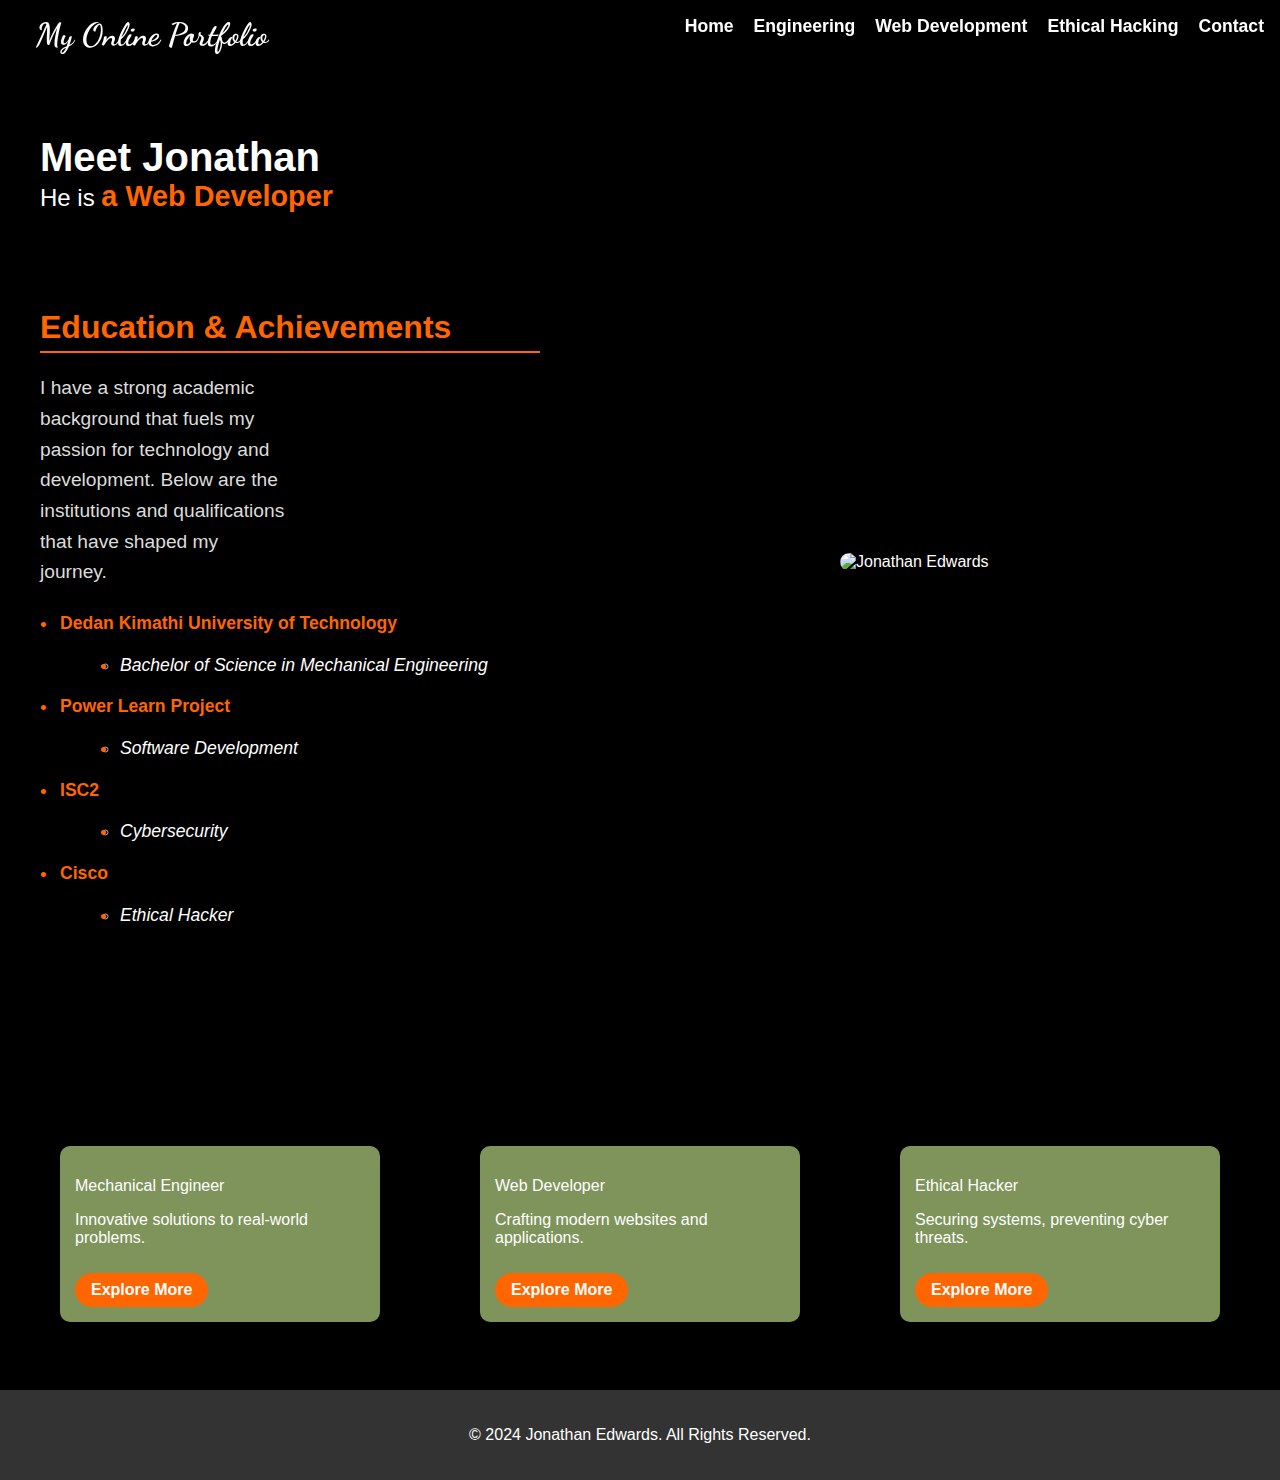
==== index.html @ edd0a0d9 "Updated Files" ====
<!DOCTYPE html>
<html lang="en">
    <head>
        <meta charset="UTF-8">
        <meta name="viewport" content="width=device-width, initial-scale=1.0">
        <title>Jonathan Edwards' Portfolio</title>
        <link rel="stylesheet" href="styles.css">
        <script src="https://cdn.jsdelivr.net/npm/particles.js"></script>
        <!-- Add signature font from Google Fonts -->
        <link href="https://fonts.googleapis.com/css2?family=Dancing+Script:wght@700&family=Pacifico&display=swap" rel="stylesheet">
        <script src="https://kit.fontawesome.com/a076d05399.js" crossorigin="anonymous"></script>
    </head>
    
<body>
    <!-- Particles Background (Full Screen) -->
    <div id="particles-js"></div>

    <!-- Header Section -->
    <header>

        <nav>
            <div class="navbar-brand">
                <span>My Online Portfolio</span>
            </div>
            <a href="index.html">Home</a>
            <a href="mech.html">Engineering</a>
            <a href="web.html">Web Development</a>
            <a href="hack.html">Ethical Hacking</a>
            <a href="contact.html">Contact</a>
        </nav>

        <div class="intro-container">
            <!-- Left Side: Introductory Message -->
            <div class="intro-text">
                <p class="intro-title">
                    Meet <span class="highlight" id="name"></span>
                </p>
                <p class="intro-subtitle">
                    He is  <span id="role">a Web Developer</span> <!-- Role changes dynamically -->
                </p>
                
                <!-- Education Description -->
                <div class="education-description">
                    <h3>Education & Achievements</h3>
                    <p class="intro-text">
                        I have a strong academic background that fuels my passion for technology and development. Below are the institutions and qualifications that have shaped my journey.
                    </p>
                    <ul class="school-tree">
                        <li><span class="school-name">Dedan Kimathi University of Technology</span>
                            <ul>
                                <li><span class="degree">Bachelor of Science in Mechanical Engineering</span></li>
                            </ul>
                        </li>
                        <li><span class="school-name">Power Learn Project</span>
                            <ul>
                                <li><span class="course">Software Development</span></li>
                            </ul>
                        </li>
                        <li><span class="school-name">ISC2</span>
                            <ul>
                                <li><span class="course">Cybersecurity</span></li>
                            </ul>
                        </li>
                        <li><span class="school-name">Cisco</span>
                            <ul>
                                <li><span class="course">Ethical Hacker</span></li>
                            </ul>
                        </li>
                    </ul>
                </div>

                
            </div>
        
            <!-- Right Side: Profile Picture -->
            <div class="profile-picture-container">
                <img src="moi.jpg" alt="Jonathan Edwards" class="profile-picture">
            </div>
        </div>
        
    </header>


    <!-- Main Content Section -->
    <section class="blocks">
        <div class="block" id="mechanical-engineer">
            <div class="block-content">
                <p>Mechanical Engineer</p>
                <p class="description">Innovative solutions to real-world problems.</p>
                <a href="mech.html" class="explore">Explore More</a>
            </div>
        </div>
        <div class="block" id="web-developer">
            <div class="block-content">
                <p>Web Developer</p>
                <p class="description">Crafting modern websites and applications.</p>
                <a href="web.html" class="explore">Explore More</a>
            </div>
        </div>
        <div class="block" id="ethical-hacker">
            <div class="block-content">
                <p>Ethical Hacker</p>
                <p class="description">Securing systems, preventing cyber threats.</p>
                <a href="hack.html" class="explore">Explore More</a>
            </div>
        </div>
    </section>
    
    <footer>
        <div class="footer-content">
            <p>&copy; 2024 Jonathan Edwards. All Rights Reserved.</p>
            <div class="contact-info">
                <a href="https://www.linkedin.com/in/jonathan-edwards" target="_blank" class="social-link">
                    <i class="fab fa-linkedin"></i>
                </a>
                <a href="https://wa.me/1234567890" target="_blank" class="social-link">
                    <i class="fab fa-whatsapp"></i>
                </a>
                <a href="https://facebook.com/jonathan.edwards" target="_blank" class="social-link">
                    <i class="fab fa-facebook"></i>
                </a>
                <a href="https://twitter.com/jonathanedwards" target="_blank" class="social-link">
                    <i class="fab fa-twitter"></i>
                </a>
                <a href="tel:+1234567890" class="social-link">
                    <i class="fas fa-phone-alt"></i>
                </a>
            </div>
        </div>
    </footer>
    

    <!-- External particles config -->
    <script src="particles-config.js"></script>
    <script src="script.js"></script>
</body>
</html>
---- styles.css ----
/* General Styles */
body {
    font-family: Arial, sans-serif;
    margin: 0;
    padding: 0;
    display: flex;
    flex-direction: column;
    align-items: center;
    background-color: #000; /* Dark background for particles effect */
}

/* Header Section */
header {
    display: flex;
    justify-content: center;
    align-items: center;
    height: 100vh;
    padding: 2rem;
    color: white;
    background-color: transparent;
    position: relative; /* For particles effect layering */
}

/* Intro Text Styling */
.intro-container {
    display: flex;
    justify-content: space-between;
    gap: 200px;
    width: 100%;
    max-width: 1200px;
}

.intro-text {
    display: flex;
    flex-direction: column;
    justify-content: center;
    align-items: flex-start;
    width: 50%;
    text-align: left;
    color: white;
}

.intro-text .intro-title {
    font-size: 2.5rem;
    font-weight: bold;
    margin-bottom: 1rem;
    display: inline;
    margin: 0;
}

.intro-text .intro-subtitle {
    font-size: 1.5rem;
    font-weight: normal;
    margin-top: 0;
}

#role {
    font-size: 1.8rem;
    font-weight: bold;
    color: #ff6600;
}

/* Profile Picture Styling */
.profile-picture-container {
    width: 50%;
    display: flex;
    justify-content: center;
    align-items: center;
}

.profile-picture {
    width: 100%;
    max-width: 300px;
    border-radius: 10px;
    height: auto;
}

/* Particles Background */
#particles-js {
    position: absolute;
    width: 100%;
    height: 100vh;
    top: 0;
    left: 0;
    z-index: -1;
    background-color: #000; /* Optional for better starry sky effect */
}

/* Shooting Star Animation */
@keyframes shootingStar {
    0% {
        transform: translateX(0) translateY(0);
        opacity: 1;
    }
    100% {
        transform: translateX(100vw) translateY(50vh);
        opacity: 0;
    }
}

.shooting-star {
    position: absolute;
    width: 2px;
    height: 80px;
    background: linear-gradient(white, transparent);
    animation: shootingStar 2s ease-in-out infinite;
    opacity: 0;
    transform: translateX(0) translateY(0);
}

/* Blocks Section */
.blocks {
    display: flex;
    justify-content: space-between;
    margin: 3rem 0;
    width: 100%;
    max-width: 1200px;
}

.block {
    width: 30%;
    height: 250px;
    border-radius: 10px;
    overflow: hidden;
    position: relative;
    transition: transform 0.3s ease;
    cursor: pointer;
}

.block:hover {
    transform: scale(1.05);
}

.block-content {
    position: absolute;
    bottom: 20px;
    left: 20px;
    right: 20px;
    color: white;
    background-color: rgba(210, 246, 151, 0.6);
    padding: 15px;
    border-radius: 10px;
}

/* Fixed Navbar */
nav {
    position: fixed; /* Keeps the navbar fixed at the top */
    top: 0;
    left: 0;
    right: 0;
    background-color: rgba(0, 0, 0, 0.8); /* Dark background for visibility */
    padding: 1rem;
    z-index: 1000; /* Ensures the navbar stays above other content */
    display: flex;
    justify-content: flex-end; /* Aligns the links to the right */
}

nav a {
    color: white; /* White text for links */
    text-decoration: none;
    margin-left: 20px; /* Space between links */
    font-size: 1.1rem;
    font-weight: bold;
}

nav a:hover {
    color: #ff6600; /* Change link color on hover */
}

/* Adjust for content below the fixed navbar */
body {
    padding-top: 80px; /* Ensure the body content doesn't get hidden behind the navbar */
}

/* Navbar Brand */
.navbar-brand {
    color: white;
    font-family: 'Dancing Script', cursive;  /* Apply the signature font */
    font-size: 2rem;  /* Adjust size as needed */
    font-weight: bold;
    margin-right: auto;
    padding-left: 20px;
}

nav a {
    color: white;
    text-decoration: none;
    margin-left: 20px;
    font-size: 1.1rem;
    font-weight: bold;
}

nav a:hover {
    color: #ff6600; /* Change link color on hover */
}



/* Education Section */
.education-description {
    margin: 40px 0;
    color: #fff; /* White text for readability */
    font-family: 'Arial', sans-serif;
}

.education-description h3 {
    font-size: 2rem;
    font-weight: bold;
    color: #ff6600; /* Highlighting the section title */
    border-bottom: 2px solid #ff6600;
    padding-bottom: 5px;
    margin-bottom: 20px;
}

.education-description p {
    font-size: 1.2rem;
    margin-bottom: 20px;
    line-height: 1.6;
    color: #dcdcdc; /* Light gray for the description */
}

.school-tree {
    list-style: none;
    padding-left: 20px;
    font-size: 1.1rem;
    line-height: 1.8;
    color: #ddd;
}

.school-tree li {
    margin-bottom: 10px;
    position: relative;
}

.school-tree li::before {
    content: "•";
    position: absolute;
    left: -20px;
    color: #ff6600;
    font-size: 1.2rem;
}

.school-name {
    font-weight: bold;
    color: #ff6600; /* Bold school names in a distinct color */
}

.degree, .course {
    font-style: italic;
    color: #fff;
}

.school-tree ul {
    margin-left: 20px;
    margin-top: 10px;
    color: #b0b0b0;
}

/* Hover Effect for Tree Items */
.school-tree li:hover {
    background-color: rgba(255, 102, 0, 0.1);
    padding-left: 10px;
    transition: padding-left 0.3s ease, background-color 0.3s ease;
}

.school-tree li:hover .school-name {
    color: #ff4500;
}

.school-tree li:hover .degree,
.school-tree li:hover .course {
    color: #ffcc00;
}

/* Block Backgrounds */
#mechanical-engineer,
#web-developer,
#ethical-hacker {
    background-size: cover;
    background-position: center;
}

#mechanical-engineer {
    background-image: url('mechanical-background.jpg');
}

#web-developer {
    background-image: url('web-dev-background.jpg');
}

#ethical-hacker {
    background-image: url('ethical-hacking-background.jpg');
}

/* Explore Button */
.explore {
    display: inline-block;
    margin-top: 10px;
    padding: 8px 16px;
    background-color: #ff6600;
    border-radius: 30px;
    text-decoration: none;
    color: white;
    font-weight: bold;
    transition: background-color 0.3s ease;
}

.explore:hover {
    background-color: #ff4500;
}

/* Particles Background */
#particles-js {
    position: absolute;   /* Positioning to cover the whole page */
    top: 0;
    left: 0;
    width: 100%;          /* Full width of the page */
    height: 100%;         /* Full height of the page */
    z-index: -1;          /* Makes sure particles are behind the content */
    background-color: #000; /* Optional, if you want a dark background for particles */
}

/* Footer Styling */
/* Footer Styling */
footer {
    background-color: #333; /* Dark background */
    color: #fff; /* White text */
    text-align: center;
    padding: 20px 0;
    position: relative;
    width: 100%;
}

.footer-content {
    max-width: 1200px;
    margin: 0 auto;
}

.contact-info {
    margin-top: 10px;
    display: flex;
    justify-content: center;
    gap: 15px;
}

.social-link {
    color: #fff;
    font-size: 1.5rem;
    text-decoration: none;
    transition: color 0.3s, transform 0.3s;
}

.social-link:hover {
    color: #ff6600; /* Orange color on hover */
    transform: scale(1.2); /* Slight zoom on hover */
}




/* Responsive Design */
@media (max-width: 768px) {
    .intro-container {
        flex-direction: column;
        align-items: center;
    }

    .intro-text {
        text-align: center;
        margin-bottom: 1rem;
    }

    .profile-picture-container {
        width: 80%;
        margin-top: 1rem;
    }

    .blocks {
        flex-direction: column;
        align-items: center;
    }

    .block {
        width: 80%;
        margin-bottom: 2rem;
    }
}
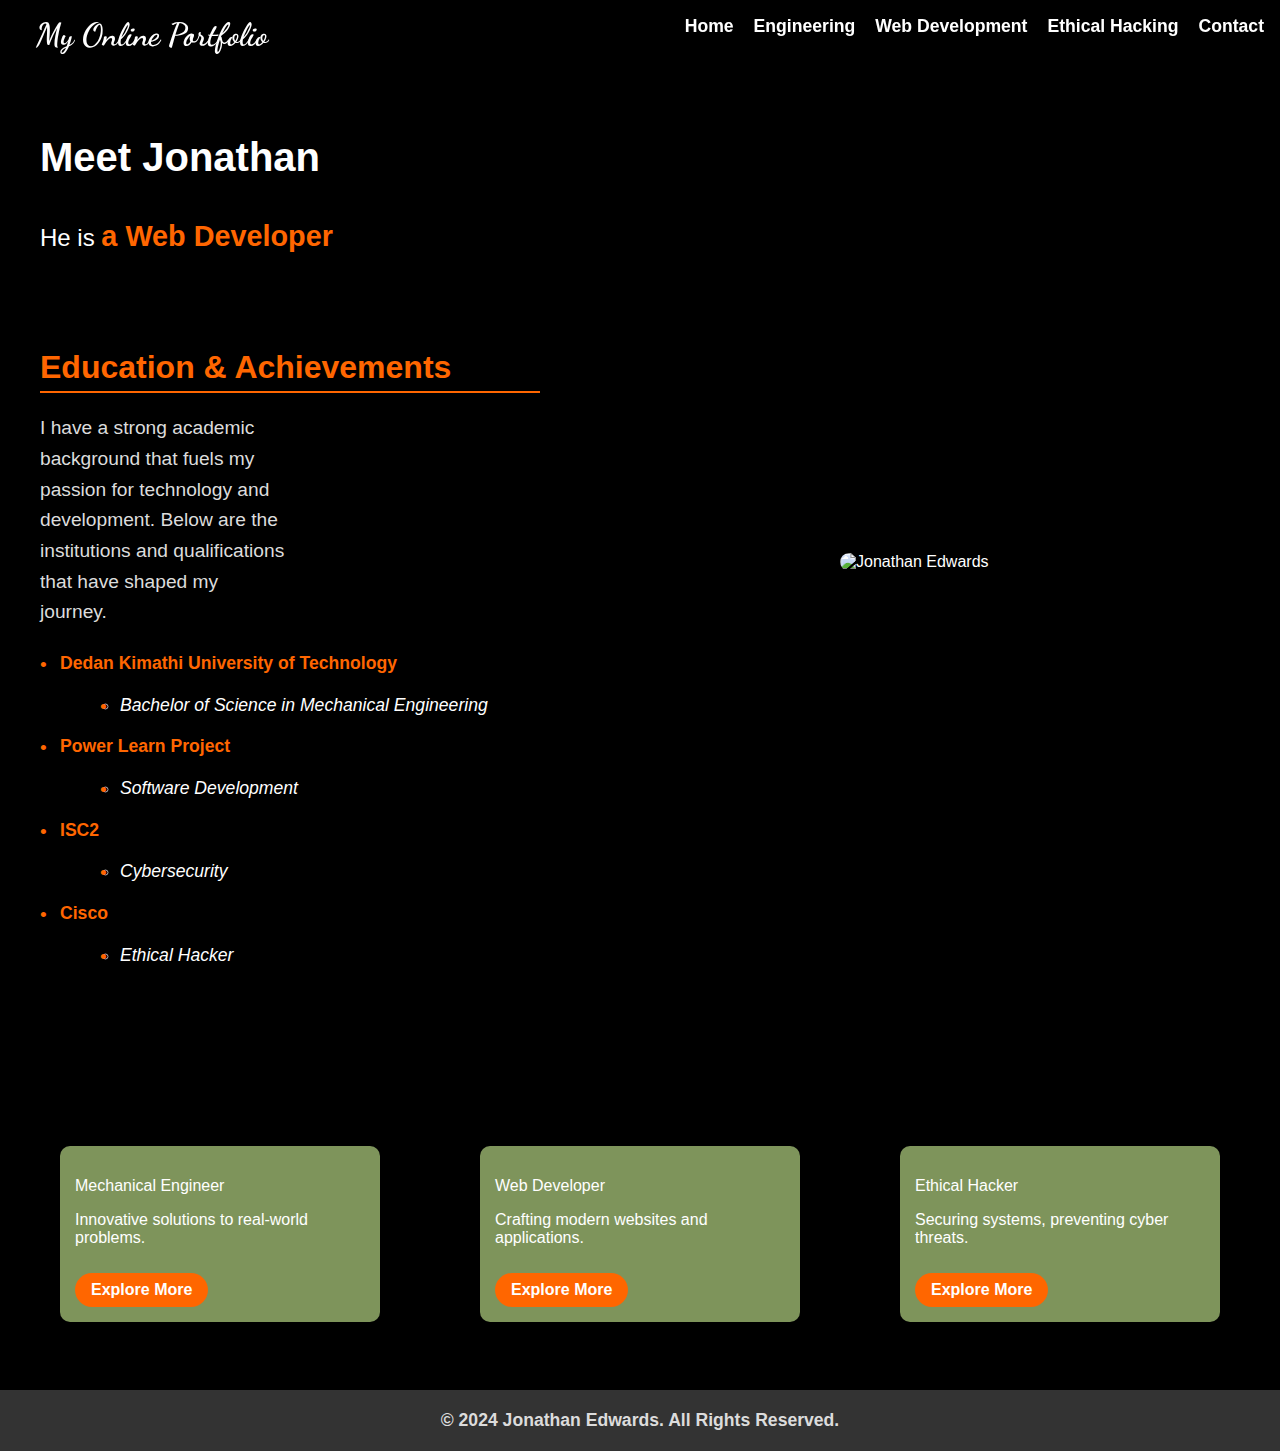
==== commit 000c9dcf: "Updated Files" ====
--- a/index.html
+++ b/index.html
@@ -107,29 +107,9 @@
     </section>
     
     <footer>
-        <div class="footer-content">
-            <p>&copy; 2024 Jonathan Edwards. All Rights Reserved.</p>
-            <div class="contact-info">
-                <a href="https://www.linkedin.com/in/jonathan-edwards" target="_blank" class="social-link">
-                    <i class="fab fa-linkedin"></i>
-                </a>
-                <a href="https://wa.me/1234567890" target="_blank" class="social-link">
-                    <i class="fab fa-whatsapp"></i>
-                </a>
-                <a href="https://facebook.com/jonathan.edwards" target="_blank" class="social-link">
-                    <i class="fab fa-facebook"></i>
-                </a>
-                <a href="https://twitter.com/jonathanedwards" target="_blank" class="social-link">
-                    <i class="fab fa-twitter"></i>
-                </a>
-                <a href="tel:+1234567890" class="social-link">
-                    <i class="fas fa-phone-alt"></i>
-                </a>
-            </div>
-        </div>
+        <p>&copy; 2024 Jonathan Edwards. All Rights Reserved.</p>
     </footer>
     
-
     <!-- External particles config -->
     <script src="particles-config.js"></script>
     <script src="script.js"></script>
--- a/styles.css
+++ b/styles.css
@@ -7,6 +7,7 @@
     flex-direction: column;
     align-items: center;
     background-color: #000; /* Dark background for particles effect */
+    padding-top: 80px; /* Adjust for fixed navbar */
 }
 
 /* Header Section */
@@ -40,18 +41,15 @@
     color: white;
 }
 
-.intro-text .intro-title {
+.intro-title {
     font-size: 2.5rem;
     font-weight: bold;
     margin-bottom: 1rem;
-    display: inline;
-    margin: 0;
-}
-
-.intro-text .intro-subtitle {
+}
+
+.intro-subtitle {
     font-size: 1.5rem;
     font-weight: normal;
-    margin-top: 0;
 }
 
 #role {
@@ -83,19 +81,12 @@
     top: 0;
     left: 0;
     z-index: -1;
-    background-color: #000; /* Optional for better starry sky effect */
 }
 
 /* Shooting Star Animation */
 @keyframes shootingStar {
-    0% {
-        transform: translateX(0) translateY(0);
-        opacity: 1;
-    }
-    100% {
-        transform: translateX(100vw) translateY(50vh);
-        opacity: 0;
-    }
+    0% { transform: translateX(0) translateY(0); opacity: 1; }
+    100% { transform: translateX(100vw) translateY(50vh); opacity: 0; }
 }
 
 .shooting-star {
@@ -105,7 +96,6 @@
     background: linear-gradient(white, transparent);
     animation: shootingStar 2s ease-in-out infinite;
     opacity: 0;
-    transform: translateX(0) translateY(0);
 }
 
 /* Blocks Section */
@@ -144,42 +134,15 @@
 
 /* Fixed Navbar */
 nav {
-    position: fixed; /* Keeps the navbar fixed at the top */
+    position: fixed;
     top: 0;
     left: 0;
     right: 0;
-    background-color: rgba(0, 0, 0, 0.8); /* Dark background for visibility */
+    background-color: rgba(0, 0, 0, 0.8);
     padding: 1rem;
-    z-index: 1000; /* Ensures the navbar stays above other content */
-    display: flex;
-    justify-content: flex-end; /* Aligns the links to the right */
-}
-
-nav a {
-    color: white; /* White text for links */
-    text-decoration: none;
-    margin-left: 20px; /* Space between links */
-    font-size: 1.1rem;
-    font-weight: bold;
-}
-
-nav a:hover {
-    color: #ff6600; /* Change link color on hover */
-}
-
-/* Adjust for content below the fixed navbar */
-body {
-    padding-top: 80px; /* Ensure the body content doesn't get hidden behind the navbar */
-}
-
-/* Navbar Brand */
-.navbar-brand {
-    color: white;
-    font-family: 'Dancing Script', cursive;  /* Apply the signature font */
-    font-size: 2rem;  /* Adjust size as needed */
-    font-weight: bold;
-    margin-right: auto;
-    padding-left: 20px;
+    z-index: 1000;
+    display: flex;
+    justify-content: flex-end;
 }
 
 nav a {
@@ -191,22 +154,29 @@
 }
 
 nav a:hover {
-    color: #ff6600; /* Change link color on hover */
-}
-
-
+    color: #ff6600;
+}
+
+/* Navbar Brand */
+.navbar-brand {
+    color: white;
+    font-family: 'Dancing Script', cursive;
+    font-size: 2rem;
+    font-weight: bold;
+    margin-right: auto;
+    padding-left: 20px;
+}
 
 /* Education Section */
 .education-description {
     margin: 40px 0;
-    color: #fff; /* White text for readability */
-    font-family: 'Arial', sans-serif;
+    color: #fff;
 }
 
 .education-description h3 {
     font-size: 2rem;
     font-weight: bold;
-    color: #ff6600; /* Highlighting the section title */
+    color: #ff6600;
     border-bottom: 2px solid #ff6600;
     padding-bottom: 5px;
     margin-bottom: 20px;
@@ -216,7 +186,7 @@
     font-size: 1.2rem;
     margin-bottom: 20px;
     line-height: 1.6;
-    color: #dcdcdc; /* Light gray for the description */
+    color: #dcdcdc;
 }
 
 .school-tree {
@@ -242,7 +212,7 @@
 
 .school-name {
     font-weight: bold;
-    color: #ff6600; /* Bold school names in a distinct color */
+    color: #ff6600;
 }
 
 .degree, .course {
@@ -280,17 +250,9 @@
     background-position: center;
 }
 
-#mechanical-engineer {
-    background-image: url('mechanical-background.jpg');
-}
-
-#web-developer {
-    background-image: url('web-dev-background.jpg');
-}
-
-#ethical-hacker {
-    background-image: url('ethical-hacking-background.jpg');
-}
+#mechanical-engineer { background-image: url('mechanical-background.jpg'); }
+#web-developer { background-image: url('web-dev-background.jpg'); }
+#ethical-hacker { background-image: url('ethical-hacking-background.jpg'); }
 
 /* Explore Button */
 .explore {
@@ -309,53 +271,34 @@
     background-color: #ff4500;
 }
 
-/* Particles Background */
-#particles-js {
-    position: absolute;   /* Positioning to cover the whole page */
-    top: 0;
-    left: 0;
-    width: 100%;          /* Full width of the page */
-    height: 100%;         /* Full height of the page */
-    z-index: -1;          /* Makes sure particles are behind the content */
-    background-color: #000; /* Optional, if you want a dark background for particles */
-}
-
-/* Footer Styling */
 /* Footer Styling */
 footer {
-    background-color: #333; /* Dark background */
-    color: #fff; /* White text */
+    background-color: #333;
+    color: white;
+    padding: 20px 0;
     text-align: center;
-    padding: 20px 0;
+    width: 100%;
     position: relative;
-    width: 100%;
-}
-
-.footer-content {
-    max-width: 1200px;
-    margin: 0 auto;
-}
-
-.contact-info {
-    margin-top: 10px;
-    display: flex;
-    justify-content: center;
-    gap: 15px;
-}
-
-.social-link {
-    color: #fff;
-    font-size: 1.5rem;
-    text-decoration: none;
-    transition: color 0.3s, transform 0.3s;
-}
-
-.social-link:hover {
-    color: #ff6600; /* Orange color on hover */
-    transform: scale(1.2); /* Slight zoom on hover */
-}
-
-
+    bottom: 0;
+}
+
+footer p {
+    font-size: 1.1rem;
+    margin: 0;
+    font-weight: bold;
+    color: #dcdcdc; /* Light gray text for a subtle effect */
+}
+
+/* Responsive Design */
+@media (max-width: 768px) {
+    footer {
+        padding: 15px 0;
+    }
+
+    footer p {
+        font-size: 1rem; /* Slightly smaller font for smaller screens */
+    }
+}
 
 
 /* Responsive Design */
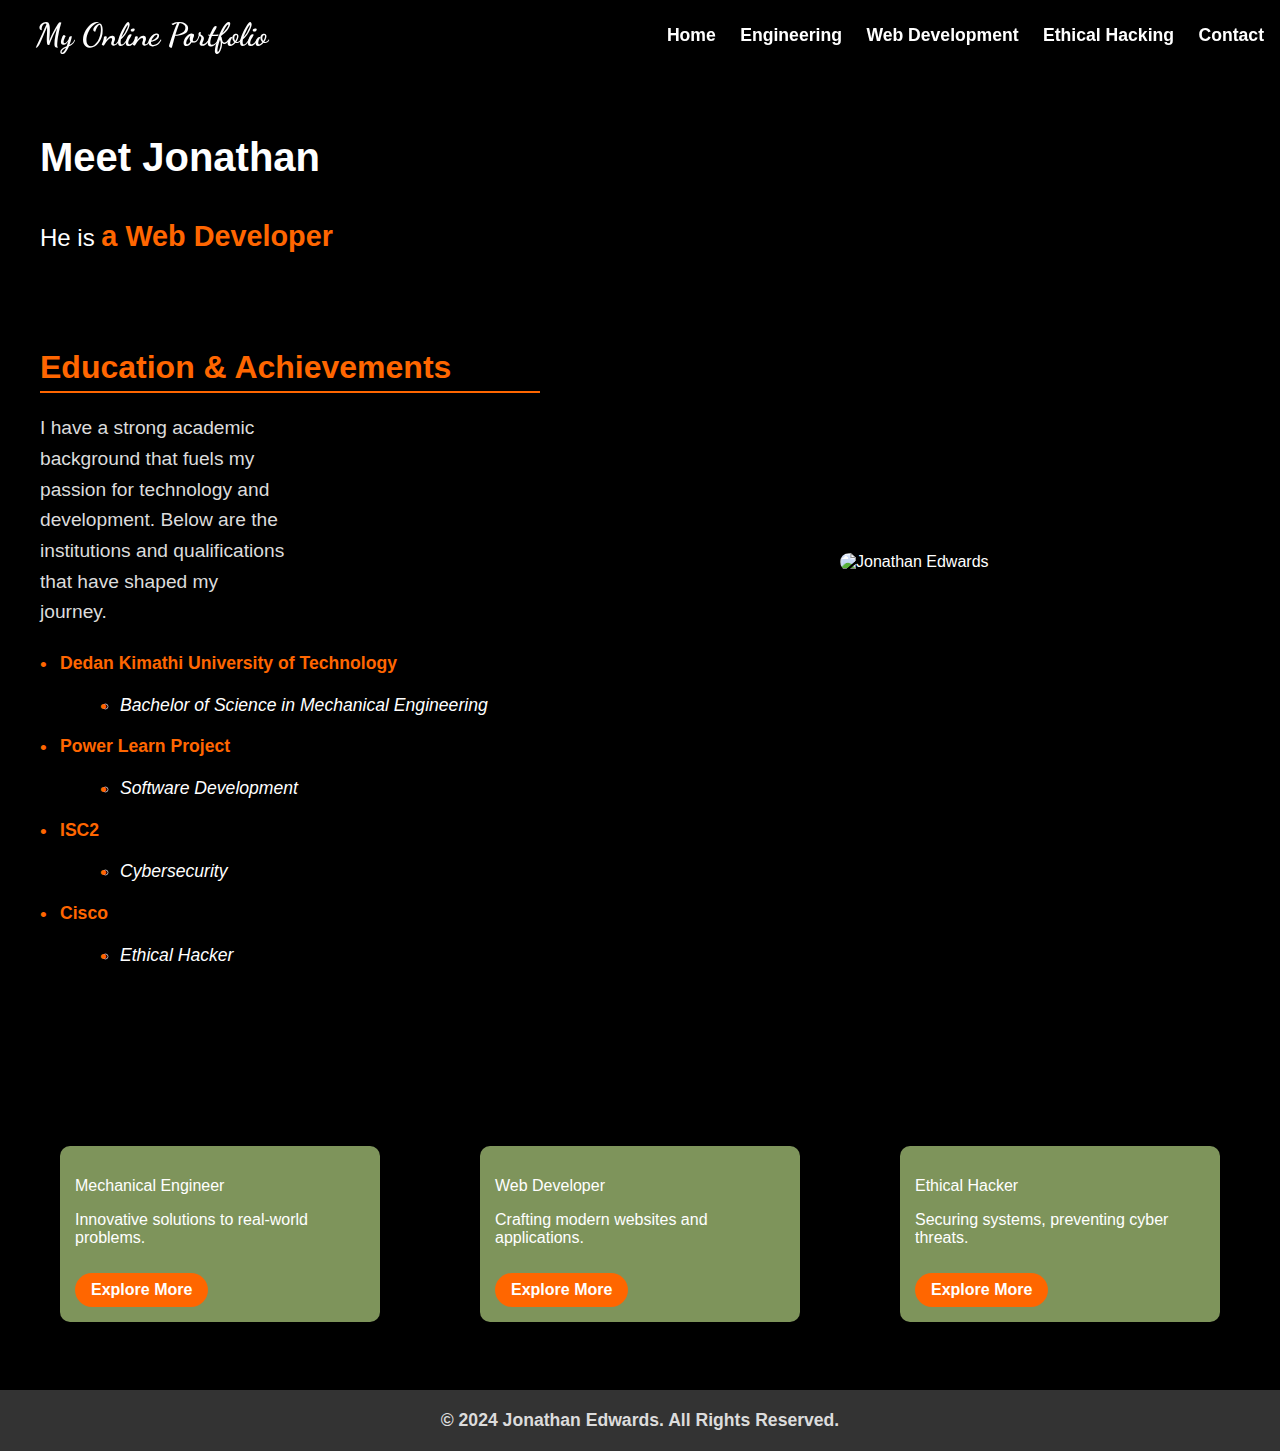
==== commit 860dab9d: "Updated Files" ====
--- a/index.html
+++ b/index.html
@@ -1,32 +1,34 @@
 <!DOCTYPE html>
 <html lang="en">
-    <head>
-        <meta charset="UTF-8">
-        <meta name="viewport" content="width=device-width, initial-scale=1.0">
-        <title>Jonathan Edwards' Portfolio</title>
-        <link rel="stylesheet" href="styles.css">
-        <script src="https://cdn.jsdelivr.net/npm/particles.js"></script>
-        <!-- Add signature font from Google Fonts -->
-        <link href="https://fonts.googleapis.com/css2?family=Dancing+Script:wght@700&family=Pacifico&display=swap" rel="stylesheet">
-        <script src="https://kit.fontawesome.com/a076d05399.js" crossorigin="anonymous"></script>
-    </head>
-    
+<head>
+    <meta charset="UTF-8">
+    <meta name="viewport" content="width=device-width, initial-scale=1.0">
+    <title>Jonathan Edwards' Portfolio</title>
+    <link rel="stylesheet" href="styles.css">
+    <script src="https://cdn.jsdelivr.net/npm/particles.js"></script>
+    <link href="https://fonts.googleapis.com/css2?family=Dancing+Script:wght@700&family=Pacifico&display=swap" rel="stylesheet">
+    <script src="https://kit.fontawesome.com/a076d05399.js" crossorigin="anonymous"></script>
+</head>
 <body>
-    <!-- Particles Background (Full Screen) -->
+    <!-- Particles Background -->
     <div id="particles-js"></div>
 
     <!-- Header Section -->
     <header>
-
         <nav>
             <div class="navbar-brand">
                 <span>My Online Portfolio</span>
             </div>
-            <a href="index.html">Home</a>
-            <a href="mech.html">Engineering</a>
-            <a href="web.html">Web Development</a>
-            <a href="hack.html">Ethical Hacking</a>
-            <a href="contact.html">Contact</a>
+            <div class="menu-icon" id="menu-icon">
+                <i class="fas fa-bars"></i>
+            </div>
+            <div class="nav-links" id="nav-links">
+                <a href="index.html">Home</a>
+                <a href="mech.html">Engineering</a>
+                <a href="web.html">Web Development</a>
+                <a href="hack.html">Ethical Hacking</a>
+                <a href="contact.html">Contact</a>
+            </div>
         </nav>
 
         <div class="intro-container">
@@ -36,10 +38,8 @@
                     Meet <span class="highlight" id="name"></span>
                 </p>
                 <p class="intro-subtitle">
-                    He is  <span id="role">a Web Developer</span> <!-- Role changes dynamically -->
+                    He is  <span id="role">a Web Developer</span>
                 </p>
-                
-                <!-- Education Description -->
                 <div class="education-description">
                     <h3>Education & Achievements</h3>
                     <p class="intro-text">
@@ -68,8 +68,6 @@
                         </li>
                     </ul>
                 </div>
-
-                
             </div>
         
             <!-- Right Side: Profile Picture -->
@@ -77,9 +75,7 @@
                 <img src="moi.jpg" alt="Jonathan Edwards" class="profile-picture">
             </div>
         </div>
-        
     </header>
-
 
     <!-- Main Content Section -->
     <section class="blocks">
@@ -109,9 +105,16 @@
     <footer>
         <p>&copy; 2024 Jonathan Edwards. All Rights Reserved.</p>
     </footer>
-    
-    <!-- External particles config -->
+
     <script src="particles-config.js"></script>
     <script src="script.js"></script>
+
+    <script>
+        // Toggle Navigation Menu
+        document.getElementById('menu-icon').addEventListener('click', function() {
+            const navLinks = document.getElementById('nav-links');
+            navLinks.classList.toggle('active');
+        });
+    </script>
 </body>
 </html>
--- a/styles.css
+++ b/styles.css
@@ -142,7 +142,9 @@
     padding: 1rem;
     z-index: 1000;
     display: flex;
-    justify-content: flex-end;
+    justify-content: space-between;
+    align-items: center;
+    box-sizing: border-box;
 }
 
 nav a {
@@ -154,10 +156,9 @@
 }
 
 nav a:hover {
-    color: #ff6600;
-}
-
-/* Navbar Brand */
+    color: #ff6600; /* Retains the hover effect color */
+}
+
 .navbar-brand {
     color: white;
     font-family: 'Dancing Script', cursive;
@@ -300,7 +301,6 @@
     }
 }
 
-
 /* Responsive Design */
 @media (max-width: 768px) {
     .intro-container {
@@ -327,4 +327,33 @@
         width: 80%;
         margin-bottom: 2rem;
     }
-}
+
+    /* Mobile Navbar */
+    .menu-icon {
+        display: block; /* Show the menu icon on mobile */
+        font-size: 1.5rem;
+        color: white;
+        cursor: pointer;
+    }
+
+    .nav-links {
+        display: none;
+        flex-direction: column;
+        gap: 10px;
+        background-color: rgba(0, 0, 0, 0.8);
+        padding: 10px;
+        position: absolute;
+        top: 60px;
+        right: 0;
+        width: 200px;
+    }
+
+    .nav-links a {
+        font-size: 1.2rem;
+        color: white;
+    }
+
+    .nav-links.active {
+        display: flex; /* Show the nav links when active */
+    }
+}
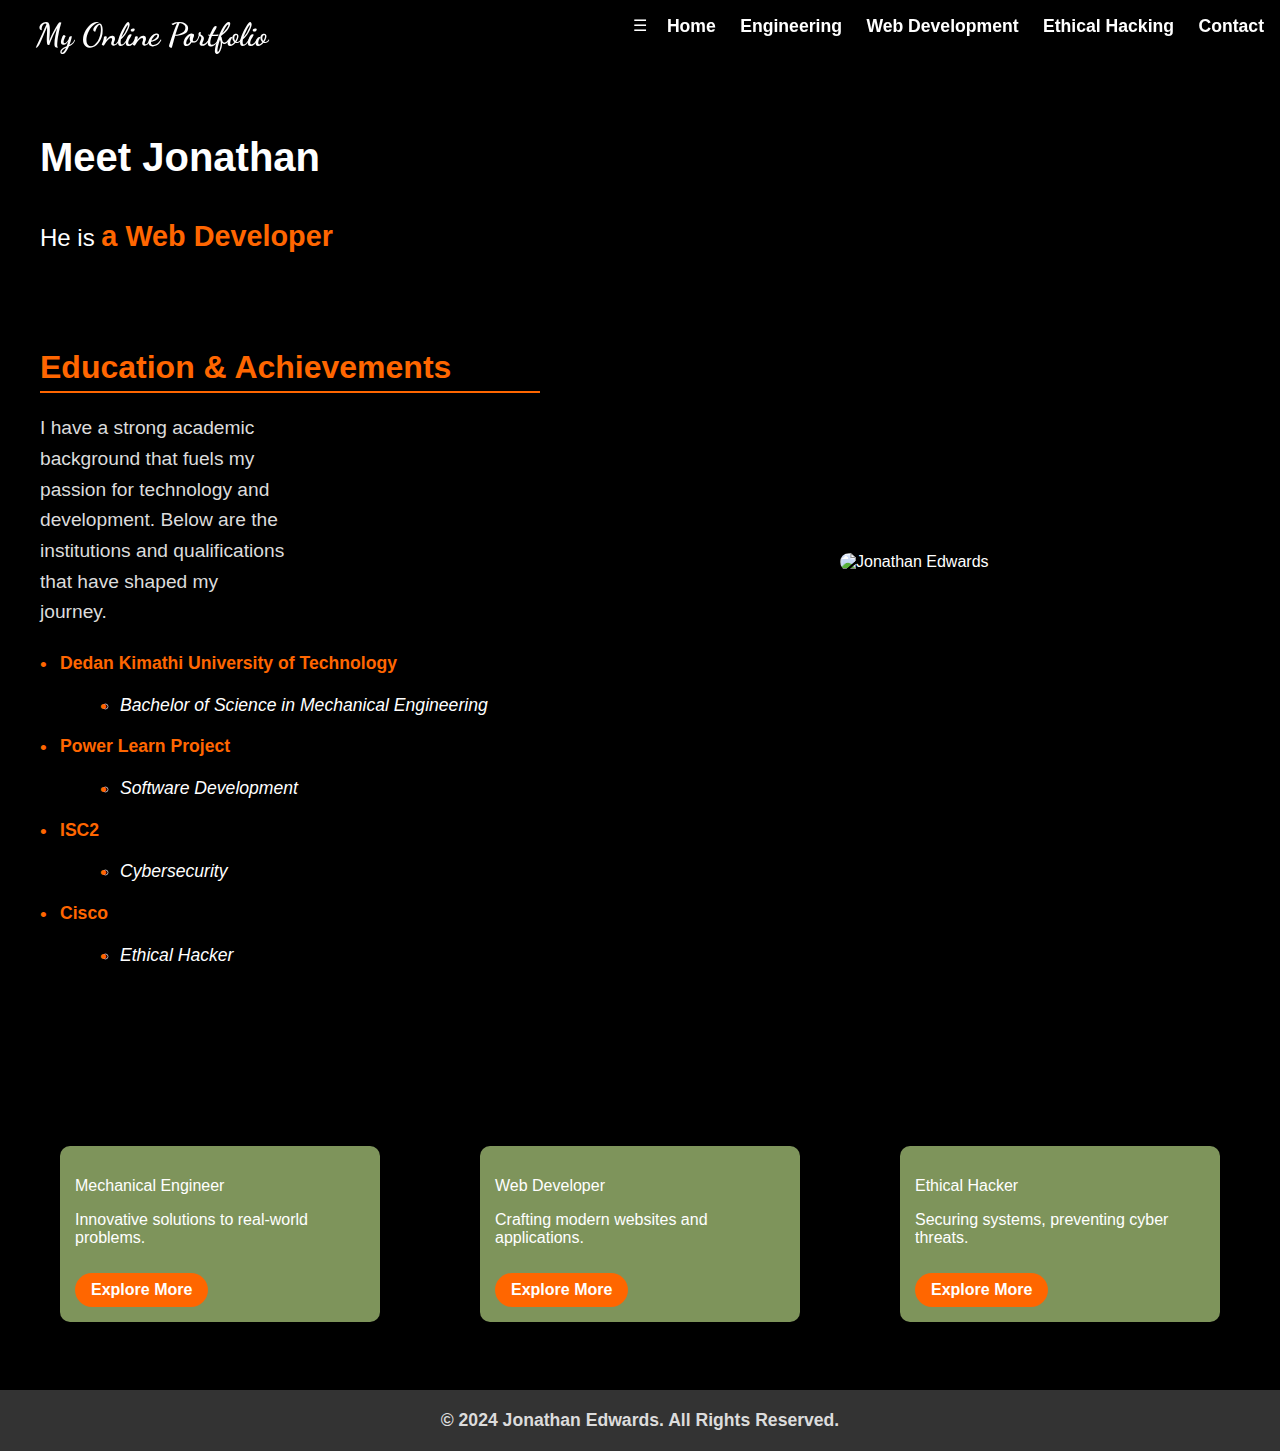
==== commit a79dcd43: "Updated Files" ====
--- a/index.html
+++ b/index.html
@@ -19,9 +19,7 @@
             <div class="navbar-brand">
                 <span>My Online Portfolio</span>
             </div>
-            <div class="menu-icon" id="menu-icon">
-                <i class="fas fa-bars"></i>
-            </div>
+            <div class="menu-icon">&#9776;</div>
             <div class="nav-links" id="nav-links">
                 <a href="index.html">Home</a>
                 <a href="mech.html">Engineering</a>
--- a/styles.css
+++ b/styles.css
@@ -55,7 +55,7 @@
 #role {
     font-size: 1.8rem;
     font-weight: bold;
-    color: #ff6600;
+    color: #ff6600; /* Orange color for role */
 }
 
 /* Profile Picture Styling */
@@ -142,9 +142,7 @@
     padding: 1rem;
     z-index: 1000;
     display: flex;
-    justify-content: space-between;
-    align-items: center;
-    box-sizing: border-box;
+    justify-content: flex-end;
 }
 
 nav a {
@@ -156,9 +154,10 @@
 }
 
 nav a:hover {
-    color: #ff6600; /* Retains the hover effect color */
-}
-
+    color: #ff6600; /* Orange hover color */
+}
+
+/* Navbar Brand */
 .navbar-brand {
     color: white;
     font-family: 'Dancing Script', cursive;
@@ -299,10 +298,7 @@
     footer p {
         font-size: 1rem; /* Slightly smaller font for smaller screens */
     }
-}
-
-/* Responsive Design */
-@media (max-width: 768px) {
+
     .intro-container {
         flex-direction: column;
         align-items: center;
@@ -327,33 +323,4 @@
         width: 80%;
         margin-bottom: 2rem;
     }
-
-    /* Mobile Navbar */
-    .menu-icon {
-        display: block; /* Show the menu icon on mobile */
-        font-size: 1.5rem;
-        color: white;
-        cursor: pointer;
-    }
-
-    .nav-links {
-        display: none;
-        flex-direction: column;
-        gap: 10px;
-        background-color: rgba(0, 0, 0, 0.8);
-        padding: 10px;
-        position: absolute;
-        top: 60px;
-        right: 0;
-        width: 200px;
-    }
-
-    .nav-links a {
-        font-size: 1.2rem;
-        color: white;
-    }
-
-    .nav-links.active {
-        display: flex; /* Show the nav links when active */
-    }
-}
+}
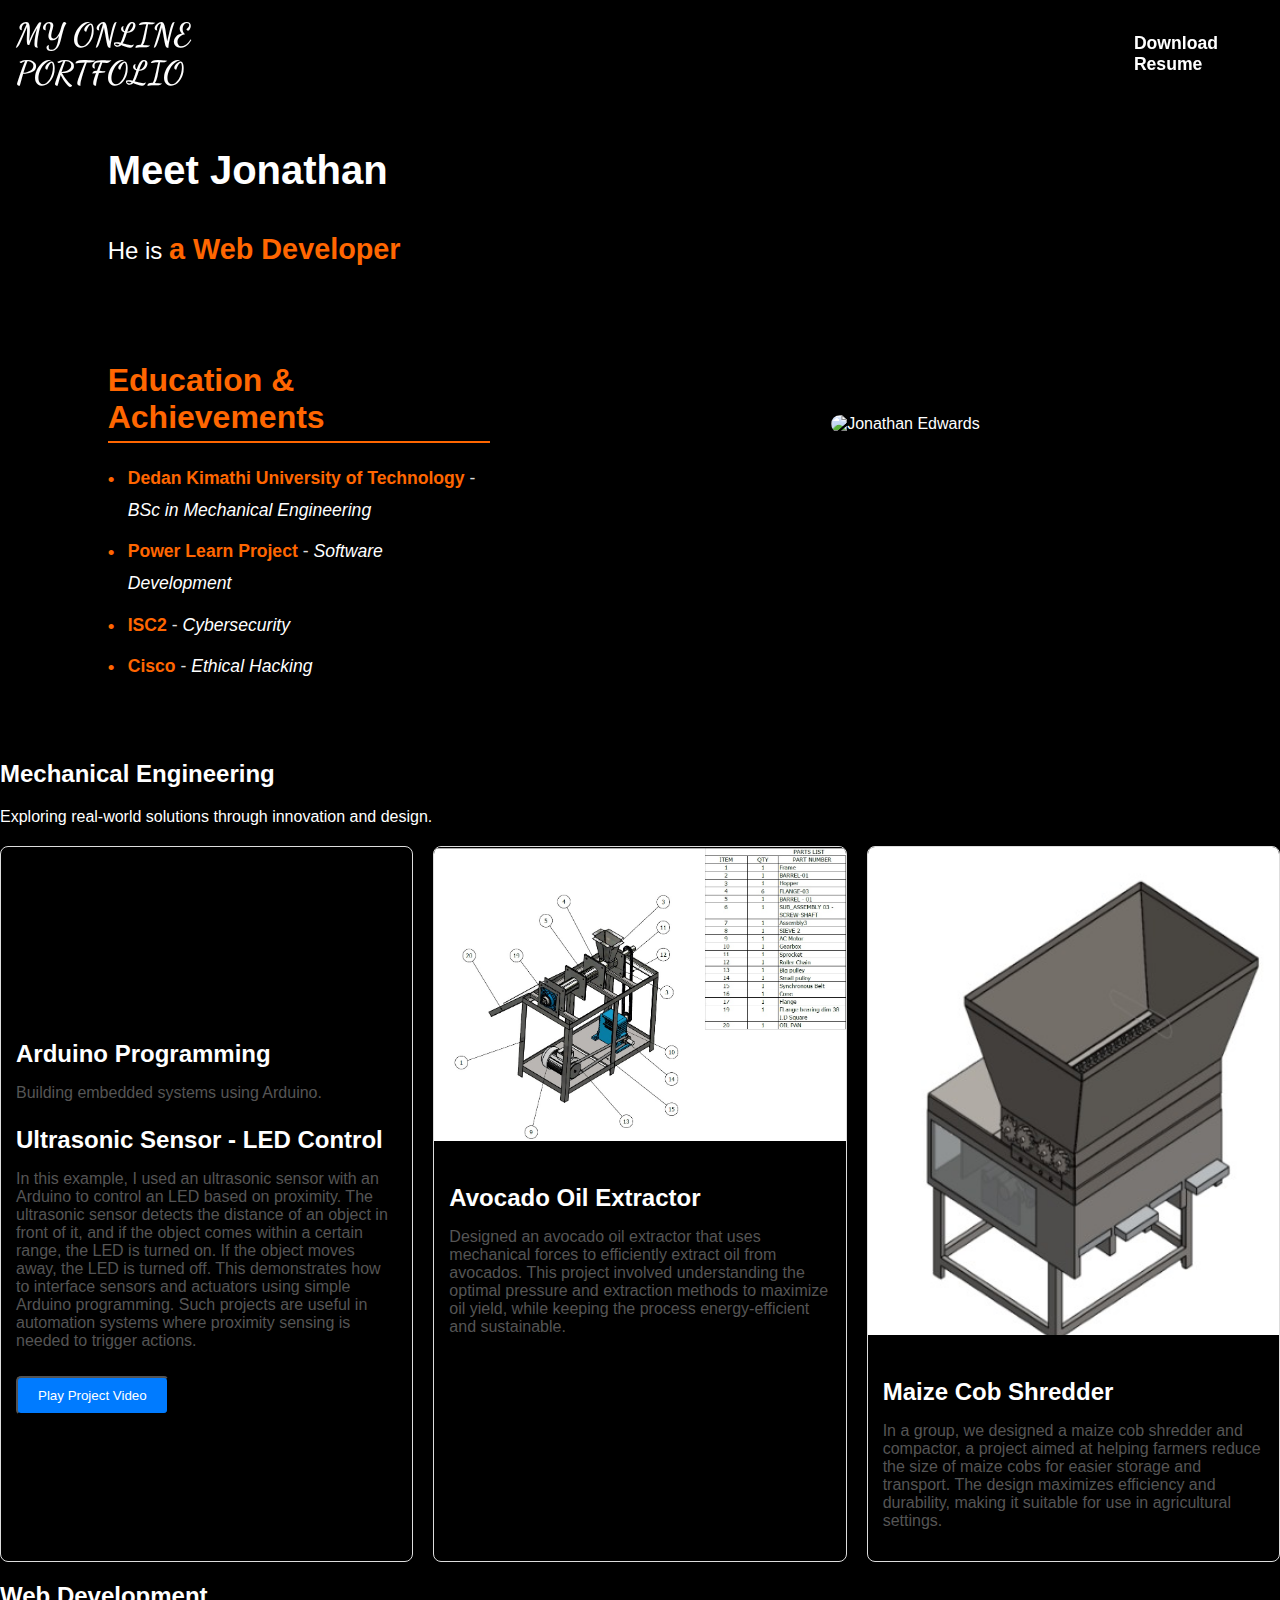
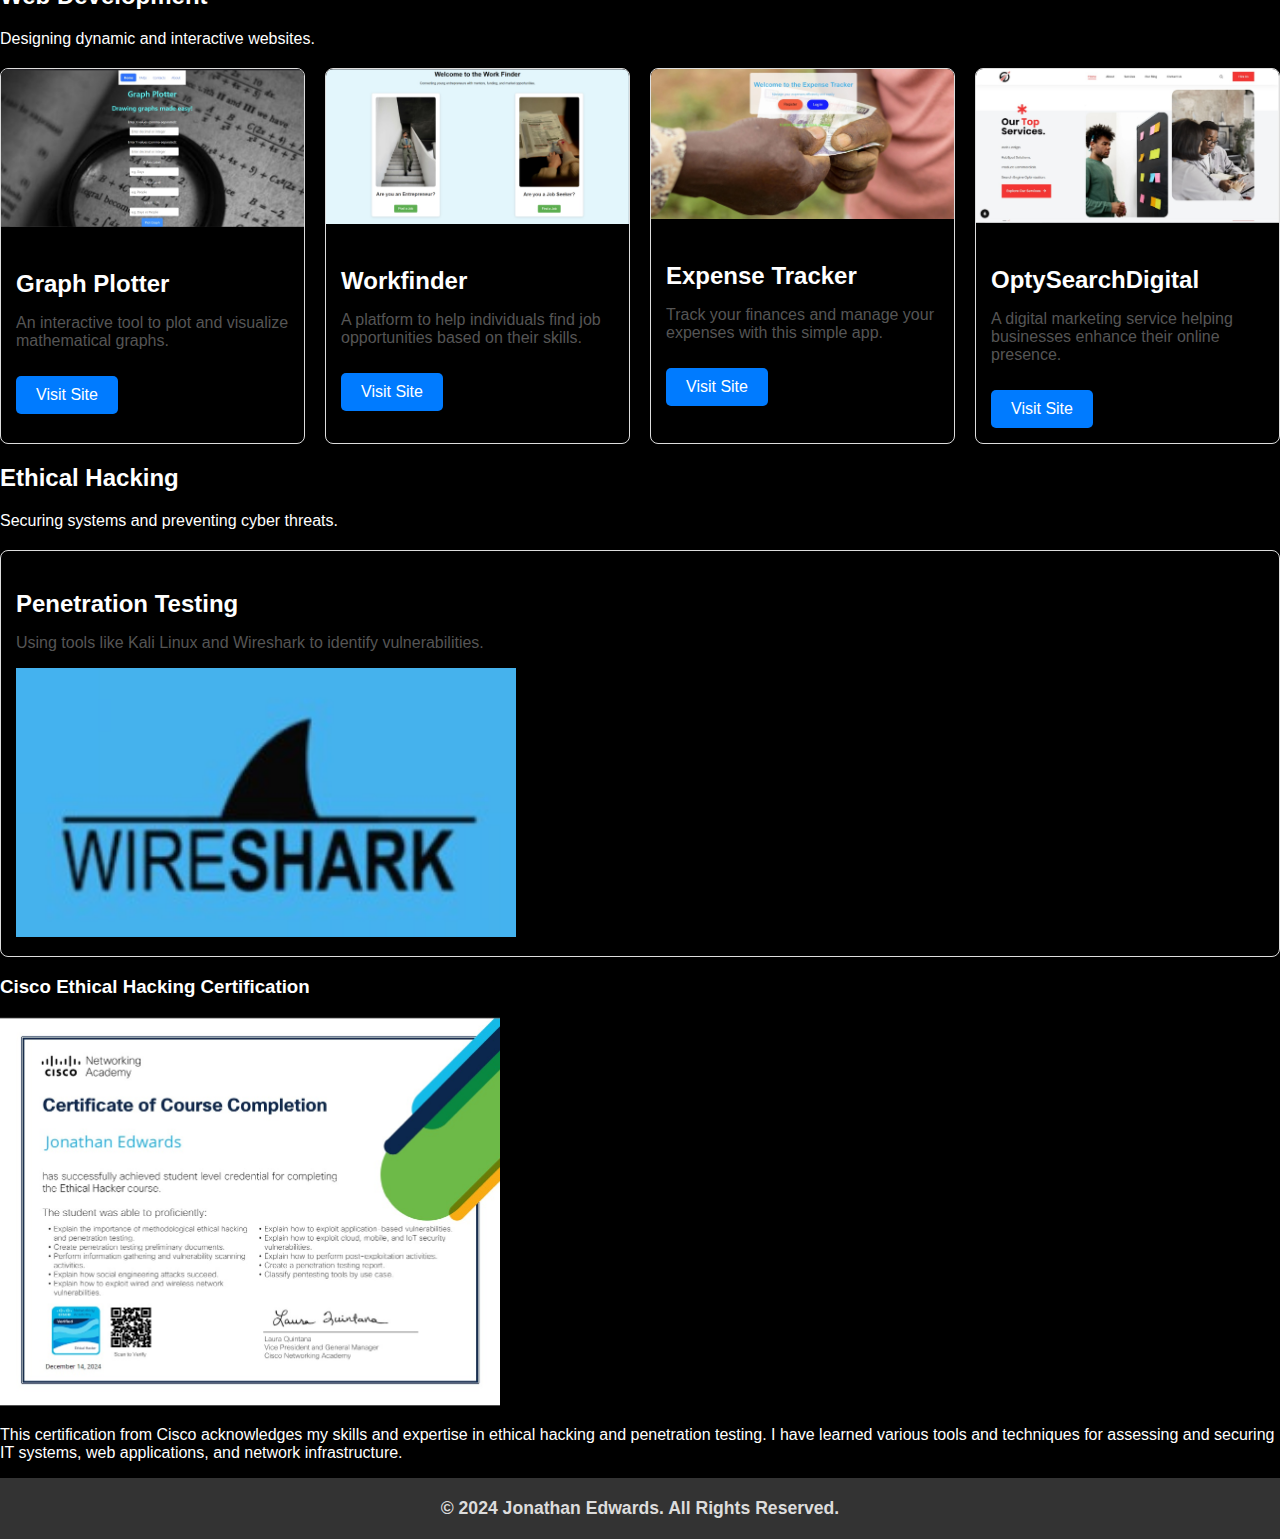
==== commit af76bf82: "Updated Files" ====
--- a/index.html
+++ b/index.html
@@ -4,115 +4,161 @@
     <meta charset="UTF-8">
     <meta name="viewport" content="width=device-width, initial-scale=1.0">
     <title>Jonathan Edwards' Portfolio</title>
-    <link rel="stylesheet" href="styles.css">
+    <link rel="stylesheet" href="resources/style.css">
+    <script src="https://kit.fontawesome.com/a076d05399.js" crossorigin="anonymous"></script>
     <script src="https://cdn.jsdelivr.net/npm/particles.js"></script>
     <link href="https://fonts.googleapis.com/css2?family=Dancing+Script:wght@700&family=Pacifico&display=swap" rel="stylesheet">
-    <script src="https://kit.fontawesome.com/a076d05399.js" crossorigin="anonymous"></script>
 </head>
 <body>
-    <!-- Particles Background -->
-    <div id="particles-js"></div>
-
-    <!-- Header Section -->
+    <!-- Header -->
     <header>
         <nav>
-            <div class="navbar-brand">
-                <span>My Online Portfolio</span>
-            </div>
-            <div class="menu-icon">&#9776;</div>
-            <div class="nav-links" id="nav-links">
-                <a href="index.html">Home</a>
-                <a href="mech.html">Engineering</a>
-                <a href="web.html">Web Development</a>
-                <a href="hack.html">Ethical Hacking</a>
-                <a href="contact.html">Contact</a>
-            </div>
+            <div class="navbar-brand">MY ONLINE PORTFOLIO</div>
+            <a href="resources/JONATHAN EDWARDS RESUME.docx" download>Download Resume</a>
         </nav>
+    </header>
 
+    <!-- Home Section -->
+    <section id="home" class="intro">
         <div class="intro-container">
-            <!-- Left Side: Introductory Message -->
             <div class="intro-text">
-                <p class="intro-title">
-                    Meet <span class="highlight" id="name"></span>
-                </p>
-                <p class="intro-subtitle">
-                    He is  <span id="role">a Web Developer</span>
-                </p>
+                <p class="intro-title">Meet <span class="highlight" id="name"></span></p>
+                <p class="intro-subtitle">He is <span id="role">a Web Developer</span></p>
                 <div class="education-description">
                     <h3>Education & Achievements</h3>
-                    <p class="intro-text">
-                        I have a strong academic background that fuels my passion for technology and development. Below are the institutions and qualifications that have shaped my journey.
-                    </p>
                     <ul class="school-tree">
-                        <li><span class="school-name">Dedan Kimathi University of Technology</span>
-                            <ul>
-                                <li><span class="degree">Bachelor of Science in Mechanical Engineering</span></li>
-                            </ul>
-                        </li>
-                        <li><span class="school-name">Power Learn Project</span>
-                            <ul>
-                                <li><span class="course">Software Development</span></li>
-                            </ul>
-                        </li>
-                        <li><span class="school-name">ISC2</span>
-                            <ul>
-                                <li><span class="course">Cybersecurity</span></li>
-                            </ul>
-                        </li>
-                        <li><span class="school-name">Cisco</span>
-                            <ul>
-                                <li><span class="course">Ethical Hacker</span></li>
-                            </ul>
-                        </li>
+                        <li><span class="school-name">Dedan Kimathi University of Technology</span> - <span class="degree">BSc in Mechanical Engineering</span></li>
+                        <li><span class="school-name">Power Learn Project</span> - <span class="course">Software Development</span></li>
+                        <li><span class="school-name">ISC2</span> - <span class="course">Cybersecurity</span></li>
+                        <li><span class="school-name">Cisco</span> - <span class="course">Ethical Hacking</span></li>
                     </ul>
                 </div>
             </div>
-        
-            <!-- Right Side: Profile Picture -->
             <div class="profile-picture-container">
-                <img src="moi.jpg" alt="Jonathan Edwards" class="profile-picture">
-            </div>
-        </div>
-    </header>
-
-    <!-- Main Content Section -->
-    <section class="blocks">
-        <div class="block" id="mechanical-engineer">
-            <div class="block-content">
-                <p>Mechanical Engineer</p>
-                <p class="description">Innovative solutions to real-world problems.</p>
-                <a href="mech.html" class="explore">Explore More</a>
-            </div>
-        </div>
-        <div class="block" id="web-developer">
-            <div class="block-content">
-                <p>Web Developer</p>
-                <p class="description">Crafting modern websites and applications.</p>
-                <a href="web.html" class="explore">Explore More</a>
-            </div>
-        </div>
-        <div class="block" id="ethical-hacker">
-            <div class="block-content">
-                <p>Ethical Hacker</p>
-                <p class="description">Securing systems, preventing cyber threats.</p>
-                <a href="hack.html" class="explore">Explore More</a>
+                <img src="resources/moi.jpg" alt="Jonathan Edwards" class="profile-picture">
             </div>
         </div>
     </section>
-    
-    <footer>
+
+    <!-- Mechanical Engineering Section -->
+    <section id="webdev" class="content">
+        <h2>Mechanical Engineering</h2>
+        <p>Exploring real-world solutions through innovation and design.</p>
+        <div class="projects">
+            <div class="project-box">
+                <div class="project-image">
+                    <!-- Video embed for Arduino Programming -->
+                    <video id="arduino-video" width="100%" height="auto" preload="none">
+                        <source src="resources/arduino.mp4" type="video/mp4">
+                        Your browser does not support the video tag.
+                    </video>
+                </div>
+                <div class="project-description">
+                    <h3>Arduino Programming</h3>
+                    <p>Building embedded systems using Arduino.</p>
+                    <h3>Ultrasonic Sensor - LED Control</h3>
+                    <p>In this example, I used an ultrasonic sensor with an Arduino to control an LED based on proximity. The ultrasonic sensor detects the distance of an object in front of it, and if the object comes within a certain range, the LED is turned on. If the object moves away, the LED is turned off. This demonstrates how to interface sensors and actuators using simple Arduino programming. Such projects are useful in automation systems where proximity sensing is needed to trigger actions.</p>
+                    <!-- Button to play the video -->
+                    <button class="project-link" id="play-video-btn">Play Project Video</button>
+                </div>                
+            </div>
+            <div class="project-box" id="project-avocado-oil">
+                <div class="project-image">
+                    <img src="resources/avocado.jpg" alt="Avocado Oil Extractor">
+                </div>
+                <div class="project-description">
+                    <h3>Avocado Oil Extractor</h3>
+                    <p>Designed an avocado oil extractor that uses mechanical forces to efficiently extract oil from avocados. This project involved understanding the optimal pressure and extraction methods to maximize oil yield, while keeping the process energy-efficient and sustainable.</p>
+                </div>
+            </div>
+            <div class="project-box" id="project-maize-cob">
+                <div class="project-image">
+                    <img src="resources/cob.jpg" alt="Maize Cob Shredder">
+                </div>
+                <div class="project-description">
+                    <h3>Maize Cob Shredder</h3>
+                    <p>In a group, we designed a maize cob shredder and compactor, a project aimed at helping farmers reduce the size of maize cobs for easier storage and transport. The design maximizes efficiency and durability, making it suitable for use in agricultural settings.</p>
+                </div>
+            </div>
+        </div>
+    </section>
+
+
+    <!-- Web Development Section -->
+    <section id="webdev" class="content">
+        <h2>Web Development</h2>
+        <p>Designing dynamic and interactive websites.</p>
+        <div class="projects">
+            <div class="project-box">
+                <div class="project-image">
+                    <img src="resources/graph.jpg" alt="Graph Plotter">
+                </div>
+                <div class="project-description">
+                    <h3>Graph Plotter</h3>
+                    <p>An interactive tool to plot and visualize mathematical graphs.</p>
+                    <a href="https://graphplotter-jonah-11s-projects.vercel.app/" target="_blank" class="project-link">Visit Site</a>
+                </div>
+            </div>
+            <div class="project-box">
+                <div class="project-image">
+                    <img src="resources/work.jpg" alt="Workfinder">
+                </div>
+                <div class="project-description">
+                    <h3>Workfinder</h3>
+                    <p>A platform to help individuals find job opportunities based on their skills.</p>
+                    <a href="https://workfinder.netlify.app/" target="_blank" class="project-link">Visit Site</a>
+                </div>
+            </div>
+            <div class="project-box">
+                <div class="project-image">
+                    <img src="resources/expense.jpg" alt="Expense Tracker">
+                </div>
+                <div class="project-description">
+                    <h3>Expense Tracker</h3>
+                    <p>Track your finances and manage your expenses with this simple app.</p>
+                    <a href="https://the-001-finance-manager.netlify.app/" target="_blank" class="project-link">Visit Site</a>
+                </div>
+            </div>
+            <div class="project-box">
+                <div class="project-image">
+                    <img src="resources/optysearch.jpg" alt="OptySearchDigital">
+                </div>
+                <div class="project-description">
+                    <h3>OptySearchDigital</h3>
+                    <p>A digital marketing service helping businesses enhance their online presence.</p>
+                    <a href="https://optysearchdigital.com" target="_blank" class="project-link">Visit Site</a>
+                </div>
+            </div>
+        </div>
+    </section>
+
+    <!-- Ethical Hacking Section -->
+    <section id="webdev" class="content">
+        <h2>Ethical Hacking</h2>
+        <p>Securing systems and preventing cyber threats.</p>
+        <div class="projects">
+            <div class="project-box">
+                <div class="project-description">
+                    <h3>Penetration Testing</h3>
+                    <p>Using tools like Kali Linux and Wireshark to identify vulnerabilities.</p>
+                    <img src="resources/wireshark.jpg" alt="Cisco Ethical Hacking Certificate" class="certification-img" width="500">
+                </div>
+            </div>
+        </div>
+        <div class="certification">
+            <h3>Cisco Ethical Hacking Certification</h3>
+            <img src="resources/Ethical hacking.jpg" alt="Cisco Ethical Hacking Certificate" class="certification-img" width="500">
+            <p>This certification from Cisco acknowledges my skills and expertise in ethical hacking and penetration testing. I have learned various tools and techniques for assessing and securing IT systems, web applications, and network infrastructure.</p>
+        </div>
+    </section>
+
+    <!-- Footer -->
+    <footer id="contact">
         <p>&copy; 2024 Jonathan Edwards. All Rights Reserved.</p>
     </footer>
 
-    <script src="particles-config.js"></script>
-    <script src="script.js"></script>
-
-    <script>
-        // Toggle Navigation Menu
-        document.getElementById('menu-icon').addEventListener('click', function() {
-            const navLinks = document.getElementById('nav-links');
-            navLinks.classList.toggle('active');
-        });
-    </script>
+    <!-- Scripts -->
+    <script src="resources/script.js"></script>
+    <script src="resources/particles-config.js"></script>
 </body>
 </html>
--- a/resources/style.css
+++ b/resources/style.css
@@ -0,0 +1,310 @@
+/* General Styles */
+body {
+    font-family: Arial, sans-serif;
+    margin: 0;
+    padding: 0;
+    display: flex;
+    flex-direction: column;
+    align-items: center;
+    background-color: #000; /* Dark background for particles effect */
+    color: white; /* Set text color to white for better visibility */
+}
+
+/* Header Section */
+header {
+    display: flex;
+    justify-content: center;
+    align-items: center;
+    height: auto; /* Remove the full viewport height */
+    padding: 0; /* Remove extra padding */
+    color: white;
+    background-color: transparent;
+    position: relative;
+}
+
+/* Intro Text Styling */
+.intro-container {
+    display: flex;
+    justify-content: space-between;
+    gap: 300px;
+    width: 100%;
+    max-width: 1200px;
+}
+
+.intro-text {
+    display: flex;
+    flex-direction: column;
+    justify-content: center;
+    align-items: flex-start;
+    width: 50%;
+    text-align: left;
+    color: white; /* Ensure intro text is visible */
+}
+
+.intro-title {
+    font-size: 2.5rem;
+    font-weight: bold;
+    margin-bottom: 1rem;
+}
+
+.intro-subtitle {
+    font-size: 1.5rem;
+    font-weight: normal;
+}
+
+#role {
+    font-size: 1.8rem;
+    font-weight: bold;
+    color: #ff6600; /* Orange color for role */
+}
+
+/* Profile Picture Styling */
+.profile-picture-container {
+    width: 50%;
+    display: flex;
+    justify-content: center;
+    align-items: center;
+}
+
+.profile-picture {
+    width: 100%;
+    max-width: 300px;
+    border-radius: 10px;
+    height: auto;
+}
+
+/* Image styling for projects and sections */
+.project img {
+    width: 100%;
+    max-width: 300px; /* Adjust size based on desired max width */
+    height: auto;
+    border-radius: 10px;
+    object-fit: cover; /* Ensures images scale properly */
+}
+
+/* Particles Background */
+#particles-js {
+    position: absolute;
+    width: 100%;
+    height: 100vh;
+    top: 0;
+    left: 0;
+    z-index: -1;
+}
+
+/* Navbar */
+nav {
+    position: sticky;
+    top: 0;
+    background-color: rgba(0, 0, 0, 0.8);
+    padding: 1rem;
+    z-index: 1000;
+    display: flex;
+    justify-content: flex-start; /* Align items from the start */
+    align-items: center;
+    gap: 300px; /* Default gap for smaller screens */
+    box-shadow: 0 2px 10px rgba(0, 0, 0, 0.3); /* Added shadow */
+}
+
+.navbar-brand {
+    color: white;
+    font-family: 'Dancing Script', cursive;
+    font-size: 2rem;
+    font-weight: bold;
+    margin-right: 40px; /* Create space between brand and links */
+    text-decoration: none;
+}
+
+nav a {
+    color: white;
+    text-decoration: none;
+    font-size: 1.1rem;
+    font-weight: bold;
+    padding: 0 10px; /* Add padding inside the link for better click area */
+    transition: color 0.3s ease;
+}
+
+nav a:hover {
+    color: #ff6600; /* Orange hover color */
+}
+
+/* Media Query for Larger Screens */
+@media (min-width: 992px) {
+    nav {
+        gap: 800px; /* Apply larger gap for larger screens */
+    }
+}
+
+/* Education Section */
+.education-description {
+    margin: 40px 0;
+    color: #fff; /* White text color */
+}
+
+.education-description h3 {
+    font-size: 2rem;
+    font-weight: bold;
+    color: #ff6600;
+    border-bottom: 2px solid #ff6600;
+    padding-bottom: 5px;
+    margin-bottom: 20px;
+}
+
+.education-description p {
+    font-size: 1.2rem;
+    margin-bottom: 20px;
+    line-height: 1.6;
+    color: #dcdcdc; /* Lighter color for text */
+}
+
+.school-tree {
+    list-style: none;
+    padding-left: 20px;
+    font-size: 1.1rem;
+    line-height: 1.8;
+    color: #ddd;
+}
+
+.school-tree li {
+    margin-bottom: 10px;
+    position: relative;
+}
+
+.school-tree li::before {
+    content: "•";
+    position: absolute;
+    left: -20px;
+    color: #ff6600;
+    font-size: 1.2rem;
+}
+
+.school-name {
+    font-weight: bold;
+    color: #ff6600;
+}
+
+.degree, .course {
+    font-style: italic;
+    color: #fff;
+}
+
+.school-tree ul {
+    margin-left: 20px;
+    margin-top: 10px;
+    color: #b0b0b0;
+}
+
+.school-tree li:hover {
+    background-color: rgba(255, 102, 0, 0.1);
+    padding-left: 10px;
+    transition: padding-left 0.3s ease, background-color 0.3s ease;
+}
+
+.school-tree li:hover .school-name {
+    color: #ff4500;
+}
+
+.school-tree li:hover .degree,
+.school-tree li:hover .course {
+    color: #ffcc00;
+}
+
+/* Web Development Projects Section */
+#webdev .projects {
+    display: grid;
+    grid-template-columns: repeat(auto-fit, minmax(250px, 1fr));
+    gap: 20px;
+    margin-top: 20px;
+}
+
+.project-box {
+    border: 1px solid #ddd;
+    border-radius: 8px;
+    box-shadow: 0 4px 10px rgba(0, 0, 0, 0.1);
+    overflow: hidden;
+    transition: transform 0.3s ease, box-shadow 0.3s ease;
+}
+
+.project-box:hover {
+    transform: translateY(-5px);
+    box-shadow: 0 8px 20px rgba(0, 0, 0, 0.15);
+}
+
+.project-image img {
+    width: 100%;
+    height: auto;
+    object-fit: cover;
+}
+
+.project-description {
+    padding: 15px;
+}
+
+.project-description h3 {
+    font-size: 1.5rem;
+    margin-bottom: 10px;
+}
+
+.project-description p {
+    font-size: 1rem;
+    color: #555;
+}
+
+.project-link {
+    display: inline-block;
+    margin-top: 10px;
+    padding: 10px 20px;
+    background-color: #007bff;
+    color: white;
+    text-decoration: none;
+    border-radius: 5px;
+    transition: background-color 0.3s ease;
+}
+
+.project-link:hover {
+    background-color: #0056b3;
+}
+
+/* Footer Styling */
+footer {
+    background-color: #333;
+    color: white;
+    padding: 20px 0;
+    text-align: center;
+    width: 100%;
+    position: relative;
+}
+
+footer p {
+    font-size: 1.1rem;
+    margin: 0;
+    font-weight: bold;
+    color: #dcdcdc; /* Light gray text for footer */
+}
+
+/* Responsive Design */
+@media (max-width: 768px) {
+    nav {
+        flex-direction: column;
+        align-items: flex-start;
+    }
+
+    .intro-container {
+        flex-direction: column;
+        align-items: center;
+    }
+
+    .intro-text {
+        text-align: center;
+        margin-bottom: 1rem;
+    }
+
+    .profile-picture-container {
+        width: 80%;
+        margin-top: 1rem;
+    }
+
+    footer p {
+        font-size: 1rem; /* Slightly smaller font for smaller screens */
+    }
+}
